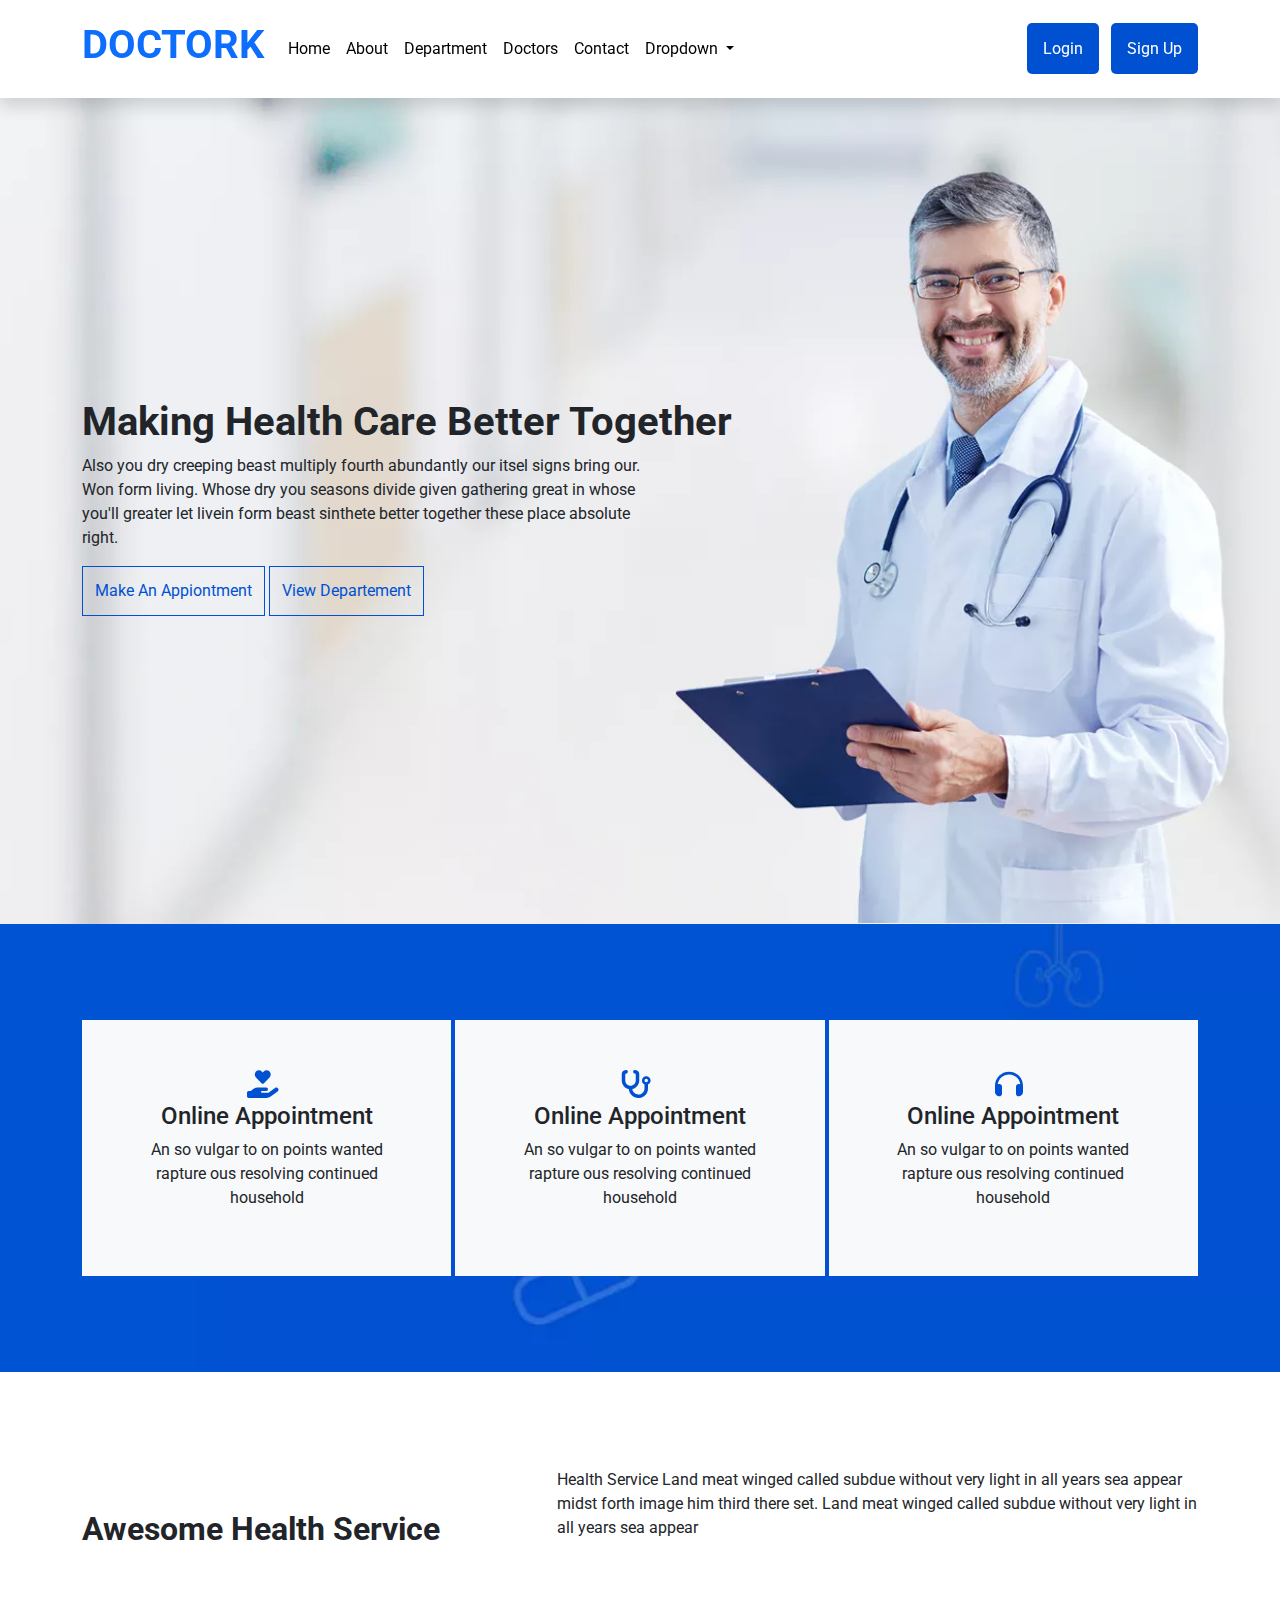
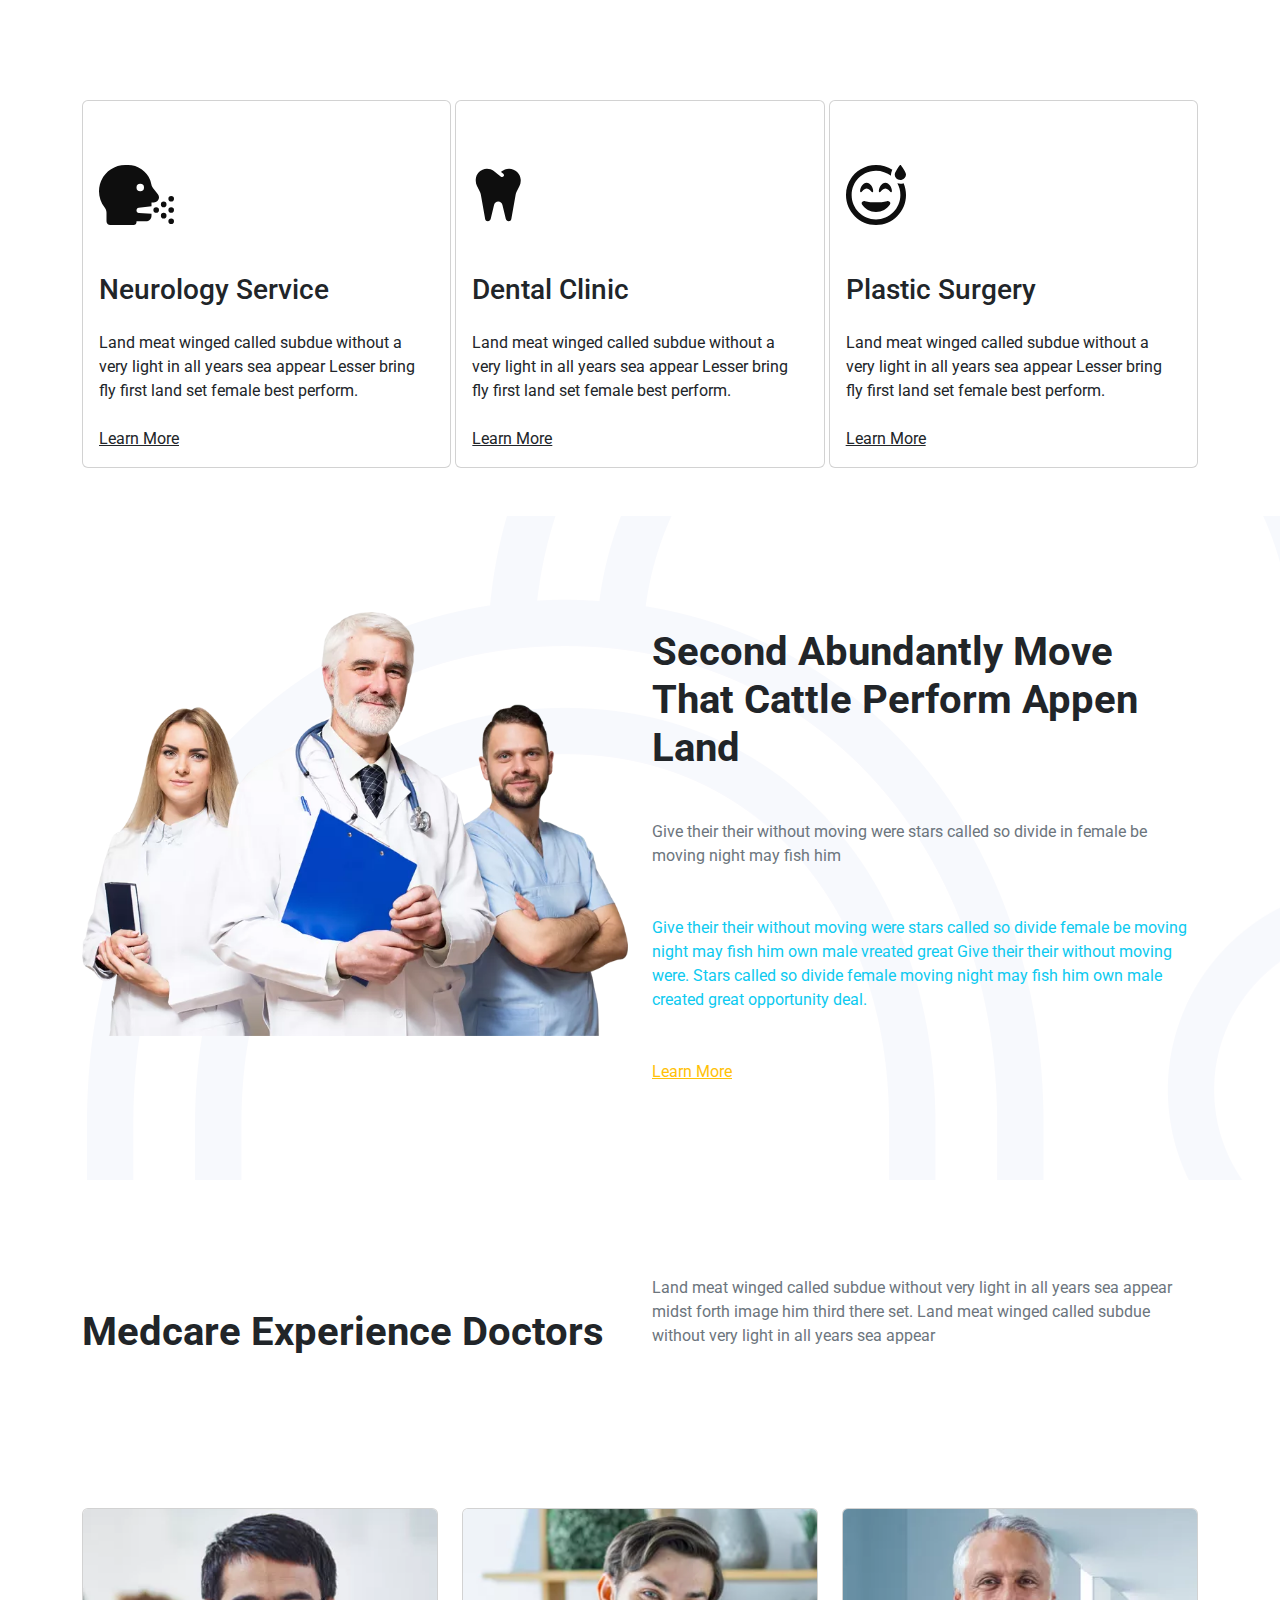
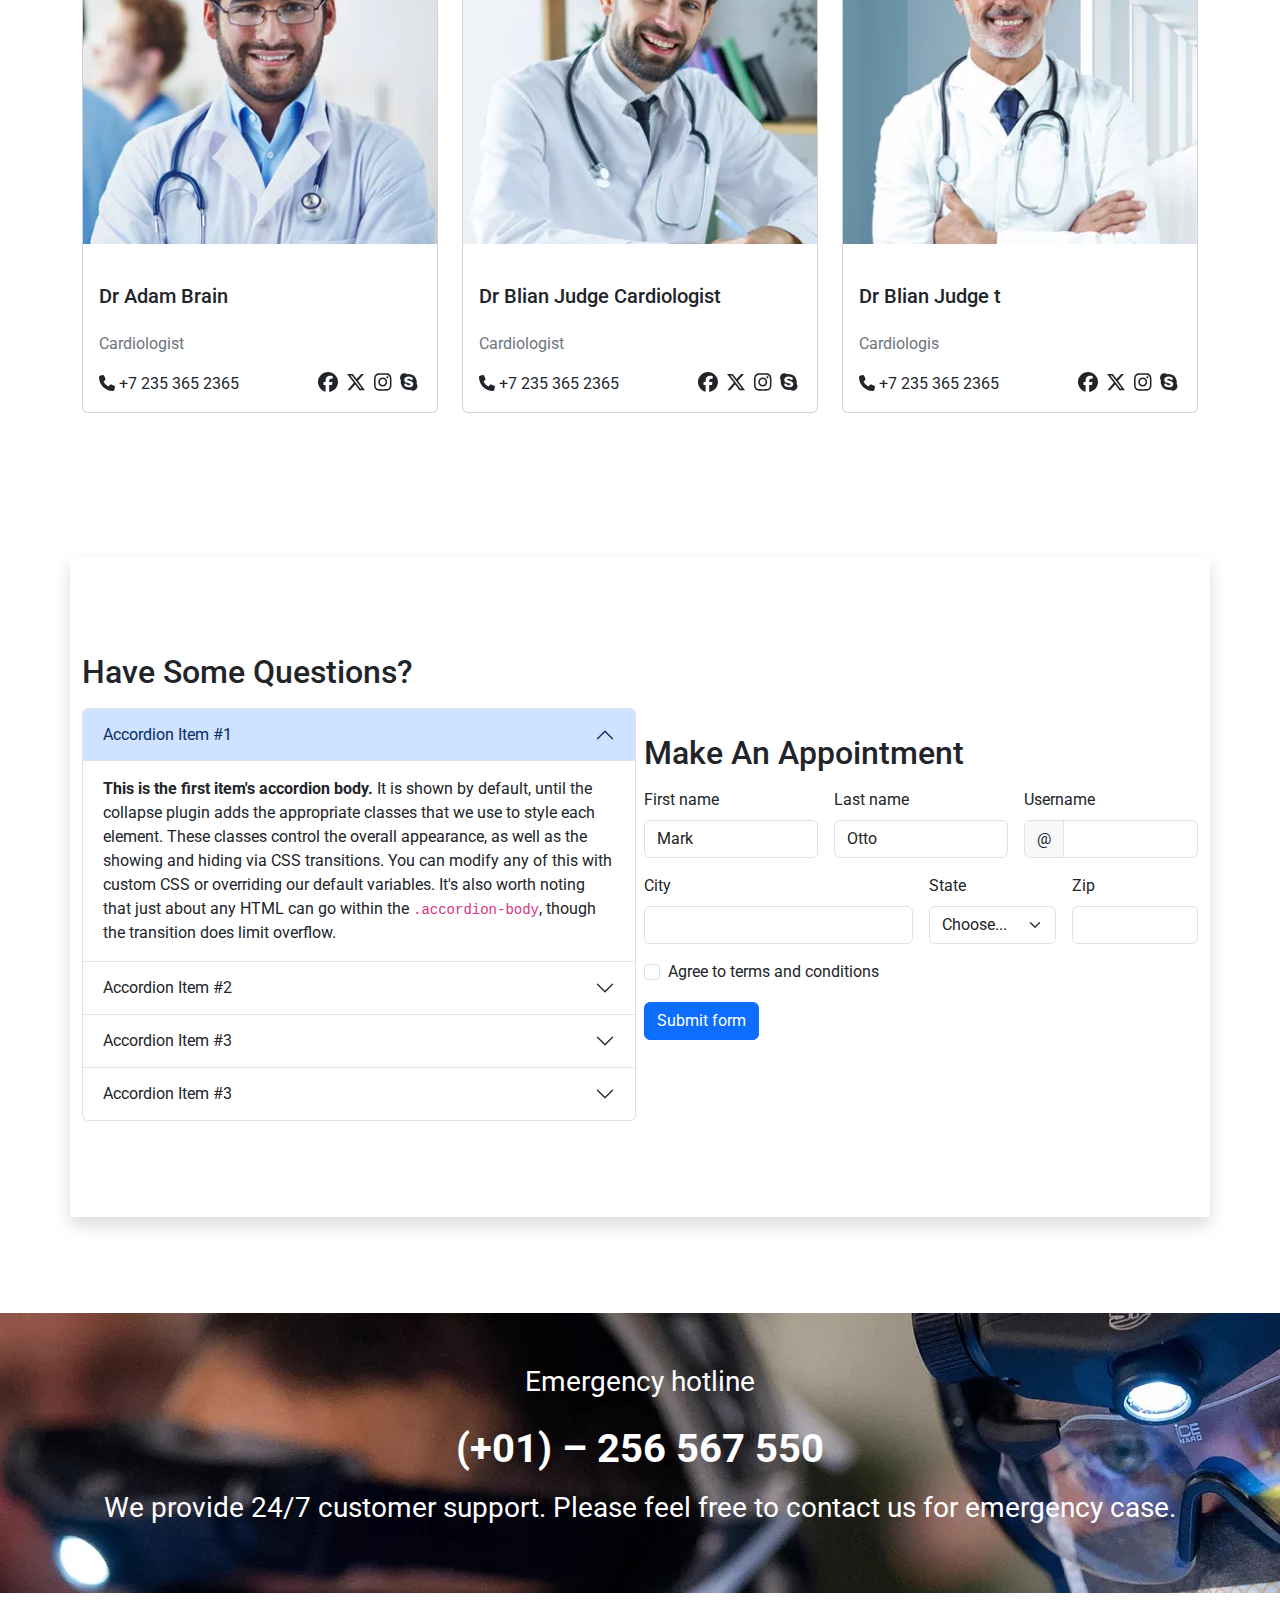
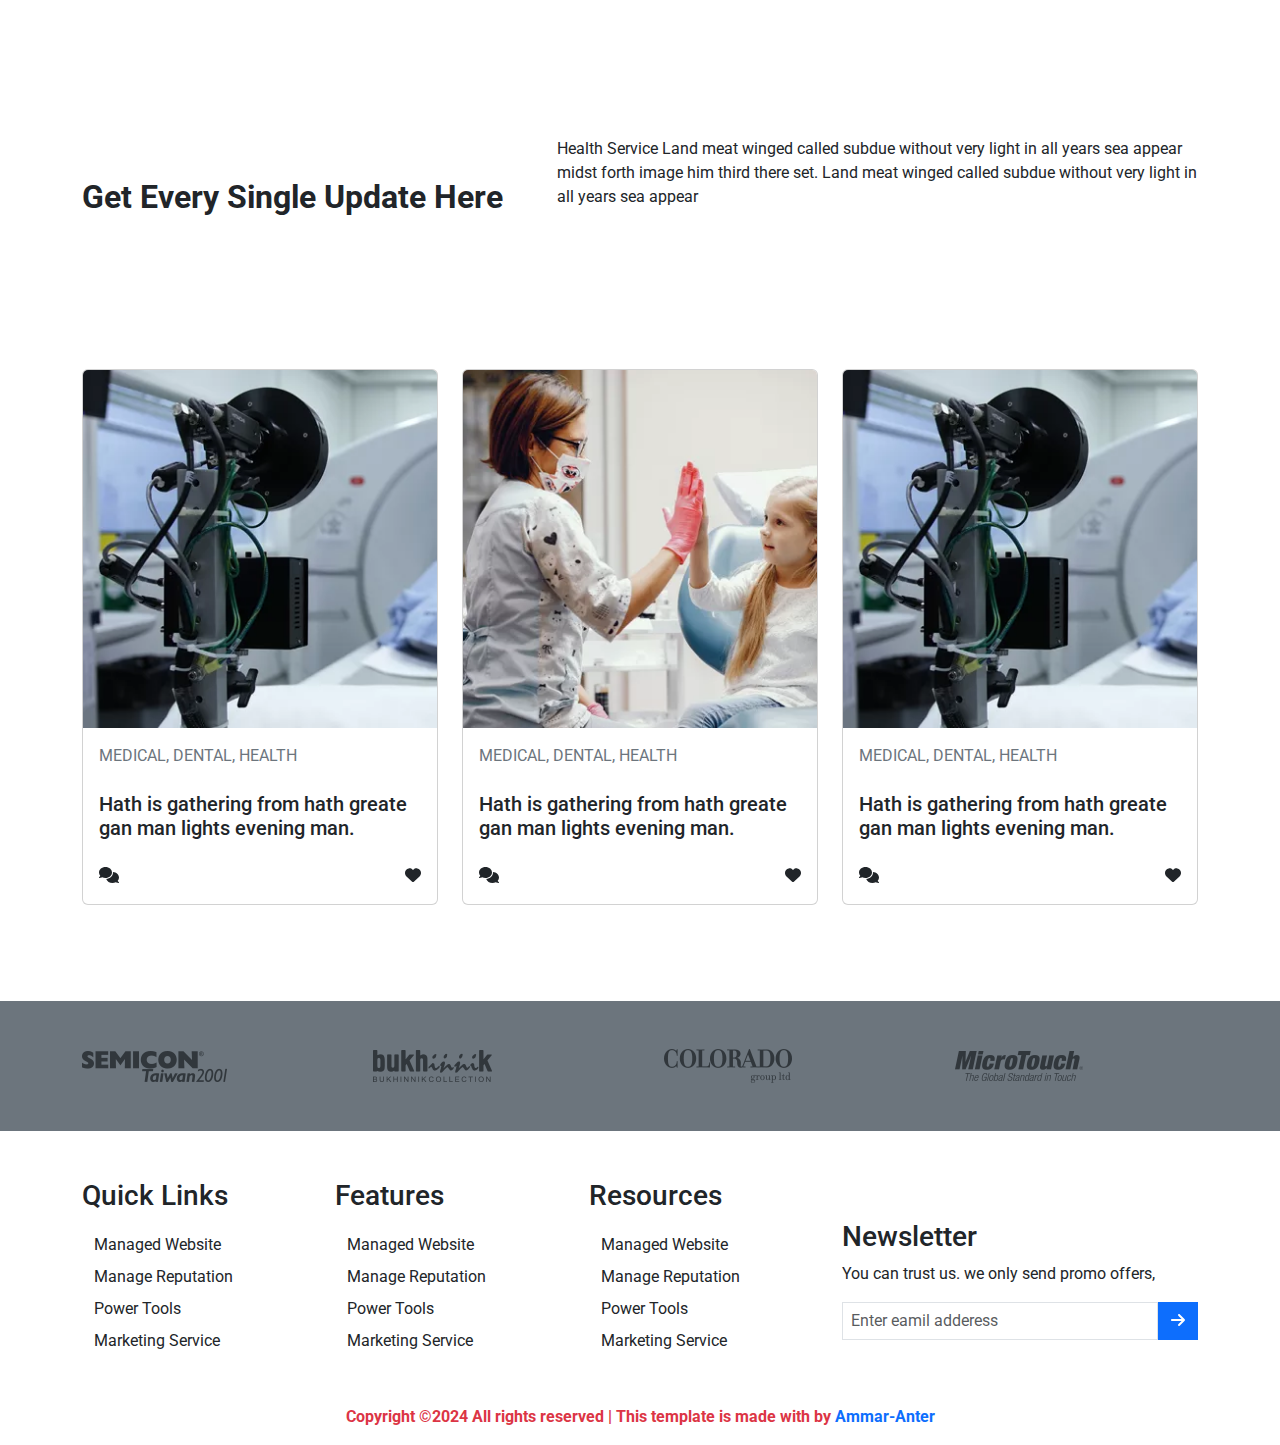
==== index.html @ 4684a501 "first commit" ====
<!DOCTYPE html>
<html lang="en">
<head>
    <meta charset="UTF-8">
    <meta name="viewport" content="width=device-width, initial-scale=1.0">
    <link rel="stylesheet" href="css/style.css"> 
    <title>DOCKTORK</title>
    <!-- BootStrap -->
    <link rel="stylesheet" href="css/all.min.css" />
    <link rel="stylesheet" href="css/bootstrap.min.css" />
    <link rel="stylesheet" href="css/bootstrap.min.css.map" />
    <!-- Font Google -->
    <link rel="preconnect" href="https://fonts.googleapis.com">
<link rel="preconnect" href="https://fonts.gstatic.com" crossorigin>
<link href="https://fonts.googleapis.com/css2?family=Roboto:ital,wght@0,100;0,300;0,400;0,500;0,900;1,100;1,300;1,400;1,500;1,700&display=swap" rel="stylesheet" 
/>
</head>
<body> 
    <nav class="navbar navbar-expand-lg shadow p-3 sticky-top ">
        <div class="container">
          <a class="navbar-brand" href="index.html">
            <h1 class="fw-bold text-primary">DOCTORK</h1>
          </a>
          <button class="navbar-toggler" type="button" data-bs-toggle="collapse" data-bs-target="#navbarSupportedContent" aria-controls="navbarSupportedContent" aria-expanded="false" aria-label="Toggle navigation">
            <i class="fa-solid fa-bars"></i>
          </button>
          <div class="collapse navbar-collapse" id="navbarSupportedContent">
            <ul class="navbar-nav me-auto mb-2 mb-lg-0 text-capitalize">
              <li class="nav-item ">
                <a class="nav-link" aria-current="page" href="index.html">Home</a>
              </li>
              <li class="nav-item">
                <a class="nav-link" href="about.html">About</a>
              </li>
              <li class="nav-item">
                <a class="nav-link" href="departement.html">Department</a>
              </li>
              <li class="nav-item">
                <a class="nav-link" href="doctors.html">Doctors</a>
              </li>
              <li class="nav-item">
                <a class="nav-link" href="contact.html">contact</a>
              </li>
              <li class="nav-item dropdown">
                <a class="nav-link dropdown-toggle" href="index.html" role="button" data-bs-toggle="dropdown" aria-expanded="false">
                  Dropdown
                </a>
                <ul class="dropdown-menu">
                  <li><a class="dropdown-item" href="#">Action</a></li>
                  <li><a class="dropdown-item" href="#">Another action</a></li>
                  <li><hr class="dropdown-divider"></li>
                  <li><a class="dropdown-item" href="#">Something else here</a></li>
                </ul>
              </li>
            </ul>
            <div class="log-sig">
                <a class="text-decoration-none me-2 p-lg-3 p-2" href="login.html">Login</a>
               <a class="text-decoration-none p-lg-3 p-2" href="sginup.html">Sign Up</a>
            </div>
          </div>
        </div>
      </nav>
      <!-- Landing -->
      <div class="landing">
    <div class="container">
        <div class="text-landing text-dark d-flex flex-column w-100 h-100">
                    <h1 class="fw-bold">Making Health
                        Care Better Together</h1>
                            <p class="w-50">Also you dry creeping beast multiply fourth abundantly our itsel signs bring our. Won form living. Whose dry you seasons divide given gathering 
                                great in whose you'll greater let livein form beast sinthete better together these place absolute right.</p>
                <div class="log-sigg">
                <a class="btn text-decoration-none mb-2 text-capitalize " href="#">Make an appiontment</a>
                <a class="btn text-decoration-none mb-2  text-capitalize " href="#">view departement</a>
                </div>
        </div>
        </div>
      </div>
      <!-- Pattern -->
      <div class="pattern h-100 p-5">
        <div class="container">
            <div class="row text-center pt-5 pb-5 g-sm-1">
               <div class="col-lg-4 col-md-6">
                <div class="box bg-light text-center">
                  <div class="text-i text-center">
                      <i class="fa-solid fa-hand-holding-heart fs-3 me-2"></i>
                      <h4>Online Appointment</h4>
                  </div>
                  <p>An so vulgar to on points wanted rapture ous resolving continued household</p>
              </div>
               </div>
                <div class="col-lg-4 col-md-6">
                  <div class="box bg-light text-center">
                    <div class="text-i  text-center">
                        <i class="fa-solid fa-stethoscope fs-3 me-2"></i>
                        <h4>Online Appointment</h4>
                    </div>
                    <p>An so vulgar to on points wanted rapture ous resolving continued household</p>
                </div>
                </div>
                  <div class="col-lg-4 col-md-6">
                    <div class="box bg-light  text-center">
                      <div class="text-i text-center">
                          <i class="fa-solid fa-headphones fs-3 me-2"></i>
                          <h4>Online Appointment</h4>
                      </div>
                      <p>An so vulgar to on points wanted rapture ous resolving continued household</p>
                  </div>
                  </div>
            </div>
        </div>
      </div>
      <!-- Awesome -->
      <div class="awsome pt-5 pb-5">
        <div class="container">
            <div class="row align-items-end pt-5 pb-5">
                <div class="col-lg-5">
                    <h2 class="fw-bold">Awesome
                        Health Service</h2>
                </div>
                <div class="col-lg-7">
                    <p >                        
                        Health Service
                        Land meat winged called subdue without very light in all years sea appear midst forth image him third there set. Land meat winged called subdue without very light in all years sea appear
                    </p>
                </div>
            </div>
        </div>
      </div>
      <!-- neurology -->
      <div class="neurology pt-5 pb-5">
        <div class="container">
            <div class="row g-sm-1 ">
              <div class="col-lg-4 col-md-6">
                <div class="card  gx-3">
                  <div class="card-body">
                      <div class="pt-5 pb-5">
                          <i class="fa-solid fa-head-side-cough "></i>
                      </div>
                    <h3 class="card-title mb-4">Neurology Service</h3>
                    <p class="card-text fs-6 mb-4">Land meat winged called subdue without a very light in all years sea appear Lesser bring fly first land set female best perform.</p>
                    <a href="#" class="card-link text-dark">Learn More</a>
                  </div>
                </div>
              </div>
                <div class="col-lg-4 col-md-6">
                  <div class="card" >
                    <div class="card-body">
                        <div class="pt-5 pb-5">
                            <i class="fa-solid fa-tooth"></i>
                        </div>
                      <h3 class="card-title mb-4">Dental Clinic</h3>
                      <p class="card-text fs-6 mb-4">Land meat winged called subdue without a very light in all years sea appear Lesser bring fly first land set female best perform.</p>
                      <a href="#" class="card-link text-dark">Learn More</a>
                    </div>
                  </div>
                </div>
                <div class=" col-lg-4 col-md-6">
                  <div class="card " >
                    <div class="card-body">
                        <div class="pt-5 pb-5">
                            <i class="fa-regular fa-face-grin-beam-sweat"></i>
                        </div>
                      <h3 class="card-title mb-4">Plastic Surgery</h3>
                      <p class="card-text fs-6 mb-4">Land meat winged called subdue without a very light in all years sea appear Lesser bring fly first land set female best perform.</p>
                      <a href="#" class="card-link text-dark">Learn More</a>
                    </div>
                  </div>
                </div>
            </div>
        </div>
      </div>
      <!-- secound -->
      <div class="secound pt-5 pb-5">
        <div class="container">
            <div class="row pt-5 pb-5 align-items-end ">
                <div class="col-lg-6">
                    <div class="imgabout">
                        <img src="images/about1.png.webp" class="img-fluid mb-sm-5" />
                    </div>
                </div>
                <div class="col-lg-6">
                    <div class="text-about">
                        <h2 class="mb-5 fs-1 fw-bold">Second Abundantly
                            Move That Cattle Perform
                            Appen Land</h2>
                            <p class="mb-5 text-secondary">Give their their without moving were stars called so divide in female be moving night may fish him</p>
                            <p  class="mb-5 text-info">Give their their without moving were stars called so divide female be moving night may fish him own male vreated great Give their their without moving were. Stars called so divide female moving night may fish him own male created great opportunity deal.</p>
                            <a href="#" class="card-link text-warning">Learn More</a>
                    </div>
                </div>
            </div>
        </div>
      </div>
      <!-- medcare -->
      <div class="medcare pt-5 pb-5">
        <div class="container">
          <div class="row pt-5 pb-5 align-items-end">
              <div class="col-lg-6">
                <div class="text-med">
                  <h1 class="fw-bold">Medcare
                    Experience Doctors</h1>
                </div>
              </div>
              <div class="col-lg-6">
                <div class="text-med">
                <p class="text-secondary">Land meat winged called subdue without very light in all years sea appear midst forth image him third there set. Land meat winged called subdue without very light in all years sea appear</p>
                </div>
              </div>
          </div>
        </div>
      </div>
      <!-- doctors -->
      <div class="doctors pt-5 pb-5">
        <div class="container">
          <div class="row justify-content-between pb-5">
            <div class="col-lg-4 col-md-6">
              <div class="card">
                <img src="images/3.jpg.webp" class="card-img-top img-fluid" alt="...">
                <div class="card-body">
                  <h5 class="card-title mt-4 mb-4">Dr Adam Brain</h5>
                  <p class="card-text text-secondary mb-3">Cardiologist</p>
                  <div class="social d-flex justify-content-between align-items-center">
                    <div class="phone">
                    <p class="m-0 p-0"><i class="fa-solid fa-phone"></i> +7 235 365 2365</p>
                  </div>
                    <div>
                      <i class="fa-brands fa-facebook fs-5 me-1"></i>
                      <i class="fa-brands fa-x-twitter fs-5 me-1"></i>
                      <i class="fa-brands fa-instagram fs-5 me-1"></i>
                      <i class="fa-brands fa-skype fs-5 me-1"></i>

                    </div>
                  </div>
                </div>
              </div>
            </div>
            <div class="col-lg-4  col-md-6">
              <div class="card">
                <img src="images/1.jpg.webp" class="card-img-top img-fluid" alt="...">
                <div class="card-body">
                  <h5 class="card-title mt-4 mb-4">Dr Blian Judge
                    Cardiologist</h5>
                  <p class="card-text text-secondary mb-3">Cardiologist</p>
                  <div class="social d-flex justify-content-between align-items-center">
                    <div class="phone">
                    <p class="m-0 p-0"><i class="fa-solid fa-phone"></i> +7 235 365 2365</p>
                  </div>
                    <div>
                      <i class="fa-brands fa-facebook fs-5 me-1"></i>
                      <i class="fa-brands fa-x-twitter fs-5 me-1"></i>
                      <i class="fa-brands fa-instagram fs-5 me-1"></i>
                      <i class="fa-brands fa-skype fs-5 me-1"></i>

                    </div>
                  </div>
                </div>
              </div>
            </div>
            <div class="col-lg-4  col-md-6">
              <div class="card">
                <img src="images/2.jpg.webp" class="card-img-top img-fluid" alt="...">
                <div class="card-body">
                  <h5 class="card-title mt-4 mb-4">Dr Blian Judge
                    t</h5>
                  <p class="card-text text-secondary mb-3">Cardiologis</p>
                  <div class="social d-flex justify-content-between align-items-center">
                    <div class="phone">
                    <p class="m-0 p-0"><i class="fa-solid fa-phone"></i> +7 235 365 2365</p>
                  </div>
                    <div>
                      <i class="fa-brands fa-facebook fs-5 me-1"></i>
                      <i class="fa-brands fa-x-twitter fs-5 me-1"></i>
                      <i class="fa-brands fa-instagram fs-5 me-1"></i>
                      <i class="fa-brands fa-skype fs-5 me-1"></i>

                    </div>
                  </div>
                </div>
              </div>
            </div>
          </div>
        </div>
      </div>
      <!-- forms -->
      <div class="form pt-5 pb-5">
        <div class="container shadow pt-5 pb-5">
          <div class="row pt-5 pb-5 align-items-center justify-content-between g-sm-2">
            <div class="col-lg-6">
              <div class="title mb-3">
                <h2>Have Some Questions?</h2>
              </div>
              <div class="content-forms">
                <div class="questions">
                  <div class="accordion" id="accordionExample">
                    <div class="accordion-item">
                      <h2 class="accordion-header">
                        <button class="accordion-button" type="button" data-bs-toggle="collapse" data-bs-target="#collapseOne" aria-expanded="true" aria-controls="collapseOne">
                          Accordion Item #1
                        </button>
                      </h2>
                      <div id="collapseOne" class="accordion-collapse collapse show" data-bs-parent="#accordionExample">
                        <div class="accordion-body">
                          <strong>This is the first item's accordion body.</strong> It is shown by default, until the collapse plugin adds the appropriate classes that we use to style each element. These classes control the overall appearance, as well as the showing and hiding via CSS transitions. You can modify any of this with custom CSS or overriding our default variables. It's also worth noting that just about any HTML can go within the <code>.accordion-body</code>, though the transition does limit overflow.
                        </div>
                      </div>
                    </div>
                    <div class="accordion-item">
                      <h2 class="accordion-header">
                        <button class="accordion-button collapsed" type="button" data-bs-toggle="collapse" data-bs-target="#collapseTwo" aria-expanded="false" aria-controls="collapseTwo">
                          Accordion Item #2
                        </button>
                      </h2>
                      <div id="collapseTwo" class="accordion-collapse collapse" data-bs-parent="#accordionExample">
                        <div class="accordion-body">
                          <strong>This is the second item's accordion body.</strong> It is hidden by default, until the collapse plugin adds the appropriate classes that we use to style each element. These classes control the overall appearance, as well as the showing and hiding via CSS transitions. You can modify any of this with custom CSS or overriding our default variables. It's also worth noting that just about any HTML can go within the <code>.accordion-body</code>, though the transition does limit overflow.
                        </div>
                      </div>
                    </div>
                    <div class="accordion-item">
                      <h2 class="accordion-header">
                        <button class="accordion-button collapsed" type="button" data-bs-toggle="collapse" data-bs-target="#collapseThree" aria-expanded="false" aria-controls="collapseThree">
                          Accordion Item #3
                        </button>
                      </h2>
                      <div id="collapseThree" class="accordion-collapse collapse" data-bs-parent="#accordionExample">
                        <div class="accordion-body">
                          <strong>This is the third item's accordion body.</strong> It is hidden by default, until the collapse plugin adds the appropriate classes that we use to style each element. These classes control the overall appearance, as well as the showing and hiding via CSS transitions. You can modify any of this with custom CSS or overriding our default variables. It's also worth noting that just about any HTML can go within the <code>.accordion-body</code>, though the transition does limit overflow.
                        </div>
                      </div>
                    </div>
                    <div class="accordion-item">
                      <h2 class="accordion-header">
                        <button class="accordion-button collapsed" type="button" data-bs-toggle="collapse" data-bs-target="#collapseThree" aria-expanded="false" aria-controls="collapseThree">
                          Accordion Item #3
                        </button>
                      </h2>
                      <div id="collapseThree" class="accordion-collapse collapse" data-bs-parent="#accordionExample">
                        <div class="accordion-body">
                          <strong>This is the third item's accordion body.</strong> It is hidden by default, until the collapse plugin adds the appropriate classes that we use to style each element. These classes control the overall appearance, as well as the showing and hiding via CSS transitions. You can modify any of this with custom CSS or overriding our default variables. It's also worth noting that just about any HTML can go within the <code>.accordion-body</code>, though the transition does limit overflow.
                        </div>
                      </div>
                    </div>
                  </div>
                </div>
              </div>
            </div>          
            <div class="col-lg-6">
              <div class="title mb-3">
                <h2>
                  Make An Appointment</h2>
              </div>
              <div class="form">
                <form class="row g-3 needs-validation" novalidate>
                  <div class="col-md-4">
                    <label for="validationCustom01" class="form-label">First name</label>
                    <input type="text" class="form-control" id="validationCustom01" value="Mark" required>
                    <div class="valid-feedback">
                      Looks good!
                    </div>
                  </div>
                  <div class="col-md-4">
                    <label for="validationCustom02" class="form-label">Last name</label>
                    <input type="text" class="form-control" id="validationCustom02" value="Otto" required>
                    <div class="valid-feedback">
                      Looks good!
                    </div>
                  </div>
                  <div class="col-md-4">
                    <label for="validationCustomUsername" class="form-label">Username</label>
                    <div class="input-group has-validation">
                      <span class="input-group-text" id="inputGroupPrepend">@</span>
                      <input type="text" class="form-control" id="validationCustomUsername" aria-describedby="inputGroupPrepend" required>
                      <div class="invalid-feedback">
                        Please choose a username.
                      </div>
                    </div>
                  </div>
                  <div class="col-md-6">
                    <label for="validationCustom03" class="form-label">City</label>
                    <input type="text" class="form-control" id="validationCustom03" required>
                    <div class="invalid-feedback">
                      Please provide a valid city.
                    </div>
                  </div>
                  <div class="col-md-3">
                    <label for="validationCustom04" class="form-label">State</label>
                    <select class="form-select" id="validationCustom04" required>
                      <option selected disabled value="">Choose...</option>
                      <option>...</option>
                    </select>
                    <div class="invalid-feedback">
                      Please select a valid state.
                    </div>
                  </div>
                  <div class="col-md-3">
                    <label for="validationCustom05" class="form-label">Zip</label>
                    <input type="text" class="form-control" id="validationCustom05" required>
                    <div class="invalid-feedback">
                      Please provide a valid zip.
                    </div>
                  </div>
                  <div class="col-12">
                    <div class="form-check">
                      <input class="form-check-input" type="checkbox" value="" id="invalidCheck" required>
                      <label class="form-check-label" for="invalidCheck">
                        Agree to terms and conditions
                      </label>
                      <div class="invalid-feedback">
                        You must agree before submitting.
                      </div>
                    </div>
                  </div>
                  <div class="col-12">
                    <button class="btn btn-primary" type="submit">Submit form</button>
                  </div>
                </form>
              </div>
            </div>
          </div>
        </div>
      </div>
      <!-- bgtwo -->
      <div class="bg-two mt-5 mb-5">
        <div class="container ">
          <div class="row pt-5 pb-5 text-white text-center">
            <div class="div">
              <p class="fs-3">Emergency hotline</p>
              <div class="number fs-1 fw-bold mt-2 mb-2">(+01) – 256 567 550</div>
              <p class="fs-3">We provide 24/7 customer support. Please feel free to contact us
                for emergency case.               
                </p>
            </div>
          </div>
        </div>
      </div>
      <div class="awsome pt-5 pb-5">
        <div class="container">
            <div class="row align-items-end pt-5 pb-5">
                <div class="col-lg-5">
                    <h2 class="fw-bold">
                      Get Every
                      Single Update Here</h2>
                </div>
                <div class="col-lg-7">
                    <p >                        
                        Health Service
                        Land meat winged called subdue without very light in all years sea appear midst forth image him third there set. Land meat winged called subdue without very light in all years sea appear
                    </p>
                </div>
            </div>
        </div>
      </div>
      <!-- doctors -->
      <div class="doctors pt-5 pb-5">
        <div class="container">
          <div class="row justify-content-between pb-5">
            <div class="col-lg-4 col-md-6">
              <div class="card">
                <img src="images/1bolg.jpg (1).webp" class="card-img-top img-fluid" alt="...">
                <div class="card-body">
                  <p class="card-text text-secondary mb-3">MEDICAL,
                    DENTAL,
                    HEALTH</p>
                  <h5 class="card-title mt-4 mb-4">Hath is gathering from hath greate gan
                    man lights evening man.</h5>
                  <div class="social d-flex justify-content-between align-items-center">
                    <div class="phone">
                      <i class="fa-solid fa-comments"></i>
                  </div>
                    <div class="phone">
                      <i class="fa-solid fa-heart"></i>
                  </div>
                  </div>
                </div>
              </div>
            </div>
            <div class="col-lg-4  col-md-6">
              <div class="card">
                <img src="images/2blog.jpg (1).webp" class="card-img-top img-fluid" alt="...">
                <div class="card-body">
                  <p class="card-text text-secondary mb-3">MEDICAL,
                    DENTAL,
                    HEALTH</p>
                  <h5 class="card-title mt-4 mb-4">Hath is gathering from hath greate gan
                    man lights evening man.</h5>
                  <div class="social d-flex justify-content-between align-items-center">
                    <div class="phone">
                      <i class="fa-solid fa-comments"></i>
                  </div>
                    <div class="phone">
                      <i class="fa-solid fa-heart"></i>
                  </div>
                  </div>
                </div>
              </div>
            </div>
            <div class="col-lg-4  col-md-6">
              <div class="card">
                <img src="images/1bolg.jpg (1).webp" class="card-img-top img-fluid" alt="...">
                <div class="card-body">
                  <p class="card-text text-secondary mb-3">MEDICAL,
                    DENTAL,
                    HEALTH</p>
                  <h5 class="card-title mt-4 mb-4">Hath is gathering from hath greate gan
                    man lights evening man.</h5>
                  <div class="social d-flex justify-content-between align-items-center">
                    <div class="phone">
                      <i class="fa-solid fa-comments"></i>
                  </div>
                    <div class="phone">
                      <i class="fa-solid fa-heart"></i>
                  </div>
                  </div>
                </div>
              </div>
            </div>
          </div>
        </div>
      </div>
      <!-- sponser -->
      <div class="sponser pt-5 bg-secondary">
        <div class="container">
          <div class="row align-items-center g-sm-5 justify-content-between">
            <div class="col-lg-3">
              <div class="img mb-5">
                <img src="images/2f.png" class="img-fluid"  alt="">
              </div>
            </div>
            <div class="col-lg-3 mb-5">
              <div class="imb">
              <img src="images/3f.png" class="img-fluid"  alt="">
              </div>
            </div>
            <div class="col-lg-3 mb-5">
              <div class="img">
                <img src="images/4f.png"  class="img-fluid" alt="">
              </div>
            </div>
            <div class="col-lg-3 mb-5">
              <div class="img">
              <img src="images/5f.png" class="img-fluid"  alt="">
              </div>
            </div>
          </div>
        </div>
      </div>
    <!-- footer -->
    <div class="footer pt-5">
      <div class="container">
        <div class="row align-items-center mb-4">
          <div class="col">
            <div class="top-product">
              <h3>Quick Links</h3>
              <ul class="list-unstyled p-2">
                <li class="text-dark p-1">Managed Website</li>
                <li class="text-dark p-1">Manage Reputation</li>
                <li class="text-dark p-1">Power Tools</li>
                <li class="text-dark p-1">Marketing Service</li>
              </ul>
            </div>
          </div>
          <div class="col">
            <div class="top-product">
              <h3>Features</h3>
              <ul class="list-unstyled p-2">
                <li class="text-dark p-1">Managed Website</li>
                <li class="text-dark p-1">Manage Reputation</li>
                <li class="text-dark p-1">Power Tools</li>
                <li class="text-dark p-1">Marketing Service</li>
              </ul>
            </div>
          </div>
          <div class="col">
            <div class="top-product">
              <h3>Resources</h3>
              <ul class="list-unstyled p-2">
                <li class="text-dark p-1">Managed Website</li>
                <li class="text-dark p-1">Manage Reputation</li>
                <li class="text-dark p-1">Power Tools</li>
                <li class="text-dark p-1">Marketing Service</li>
              </ul>
            </div>
          </div>
          <div class="col-lg-4">
            <div class="top-product">
              <h3 class="mb-2">Newsletter</h3>
              <p>You can trust us. we only send promo offers,</p>
              <form action="">
                <div class="d-flex">
                  <input type="email" class="form-control rounded-0 ps-2 pe-2" id="validationCustom02" placeholder="Enter eamil adderess" required>
                <button class="btn btn-primary rounded-0"><i class="fa-solid fa-arrow-right "></i></button>
                </div>
              </form>
          </div>
        </div>
      </div>
      <div>
        <p class="text-center text-danger fw-bold">Copyright &copy;2024 All rights reserved | This template is made with  by <a href="https://wa.me/01144490789" class="text-decoration-none">Ammar-Anter</a></p>
      </div>
    </div>
<script src="js/bootstrap.bundle.min.js"></script>    
<script src="js/all.min.js"></script>    
<script src="js/bootstrap.bundle.min.js.map"></script>    
</body>
</html>
---- css/style.css ----
* {
    -webkit-box-sizing: border-box;
    -moz-box-sizing: border-box;
    box-sizing: border-box;
    padding: 0;
    margin: 0;
}

body {
    font-family: 'Roboto', sans-serif !important;
    overflow-x: hidden;
}
/* Navbar */
.navbar {
    background: white !important;
}
.navbar .navbar-nav .nav-link {
    color: black;
}
.navbar .navbar-nav .nav-link:active, 
.navbar .navbar-nav .nav-link:focus,
.navbar .navbar-nav .nav-link:hover {
    color: #055be6;
    transition: 0.5s;
}

.navbar .log-sig  a {
    color: #fff;
    border: none;
    border-radius: 0;
    background: #0051d2;
    border-radius: 5px;
    transition: 0.5s;
}
.navbar .log-sig a:hover {
    background: #01255f;
}
.navbar .navbar-toggler {
    color: #01255f;
    font-size: 25px;
    border-color: #01255f;
}
.navbar .navbar-toggler:focus {
    box-shadow: none;
}
.navbar .navbar-toggler[aria-expanded="true"] {
    border-color: blue;
}
/* Navbar */
/* Landing */
.landing {
    background-image: url(../images/home-banner.jpg.webp);
    background-size: cover;
    background-position: center;
    position: relative;
    background-repeat: no-repeat;
    height: calc(100vh - 74px);
    display: flex;
    justify-content: start;
    align-items: center;
}
.landing .log-sigg  a {
    padding: 12px;
    color: #0051d2;
    border: 1px solid #0051d2;
    border-radius: 0;
    transition: 0.5s;
    outline: none;
}
.landing .log-sigg a:hover {
    background: #01255f;
    color: #fff;
}
/* Landing */
/* Pattern */
.pattern  {
    background-image: url(../images/pattern_bg.jpg.webp);
    background-size: cover;
    background-repeat: no-repeat;
}
.pattern .box .text-i svg {
    color: #0051d2;
}
.pattern .box {
    padding: 50px;
}
/* Pattern */
/* 
neurology
 */

 .neurology .card .card-body svg {
    color: #0e0e0e;
    font-size: 60px;
 }

/* neurology */
/* secound */
.secound {
    background: url(../images/bg_1.png.webp);
    width: 100%;
    display: flex;
    justify-content: space-between;
    align-items: center;
    height: 100%;
}
/* secound */
/* bgtwo */
.bg-two {
    background-image: url(../images/bg1blu.jpg);
    background-repeat: no-repeat;
}
/* bgtwo */
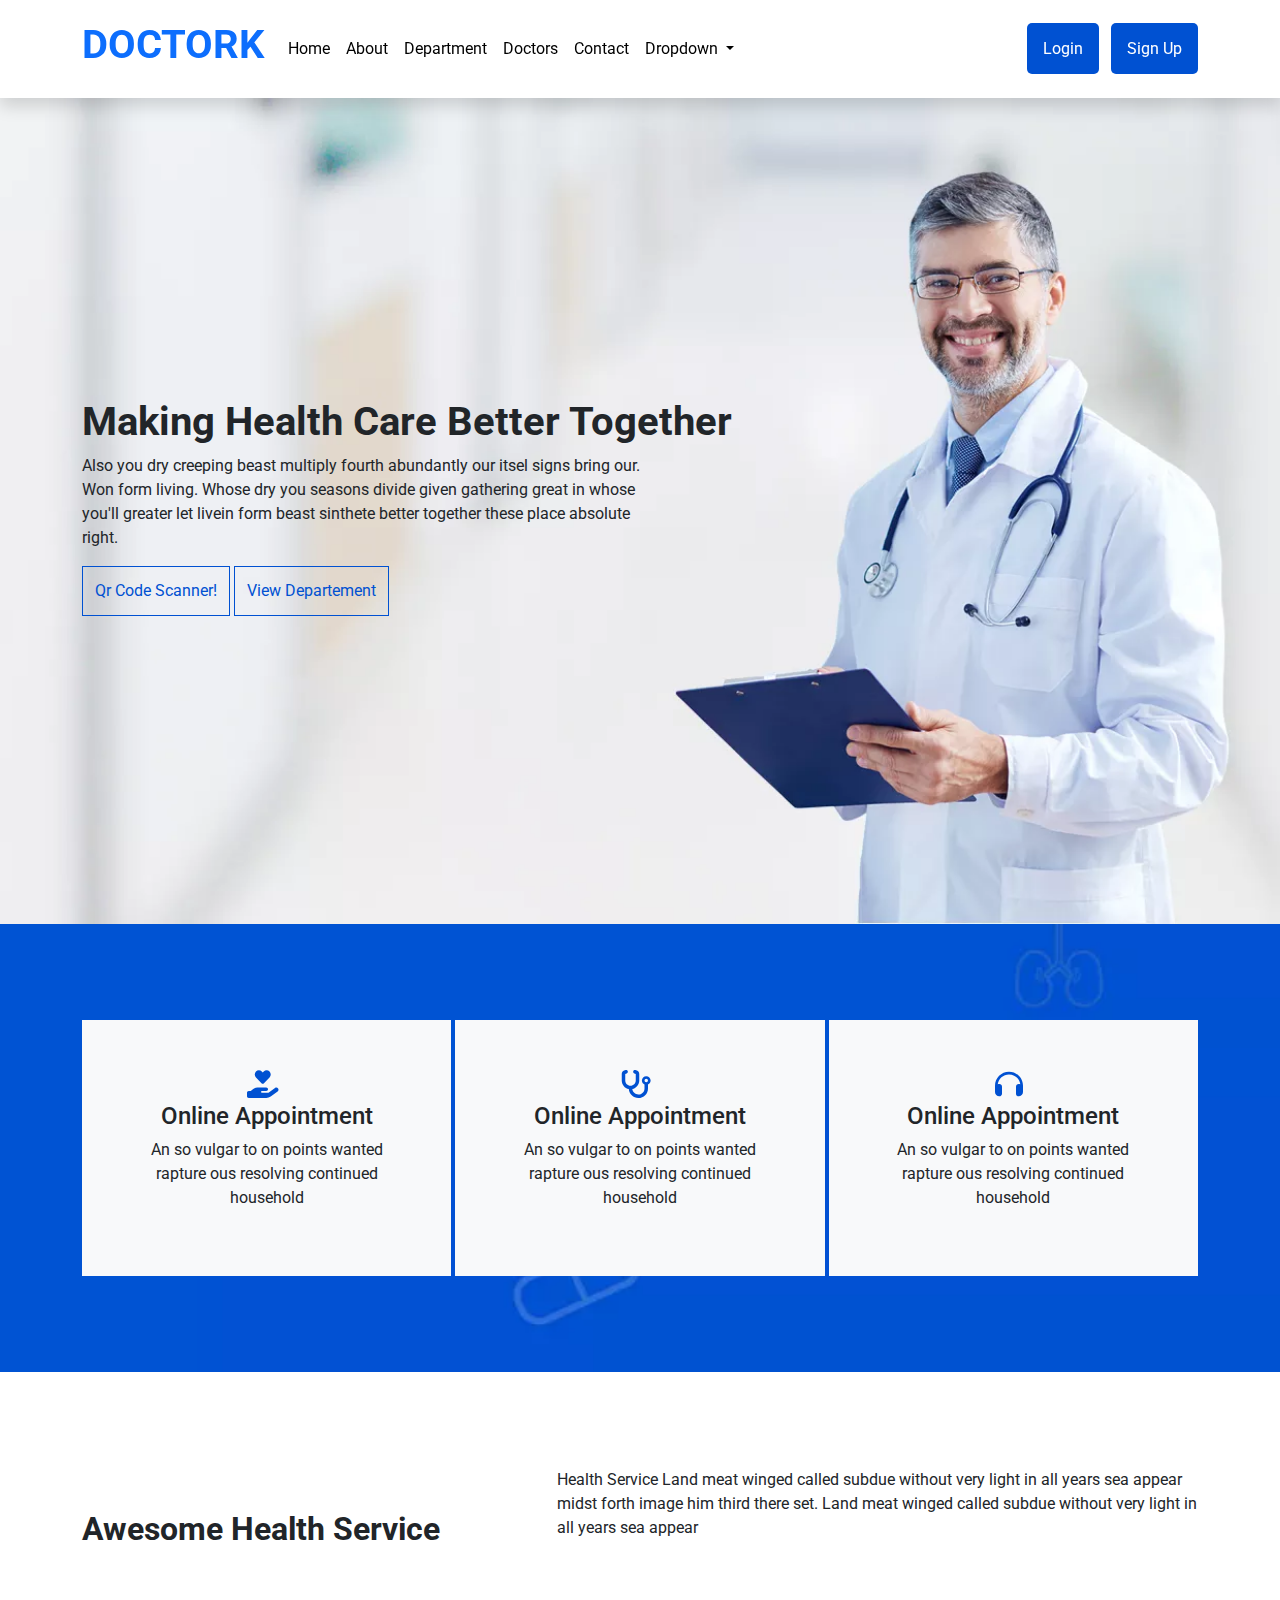
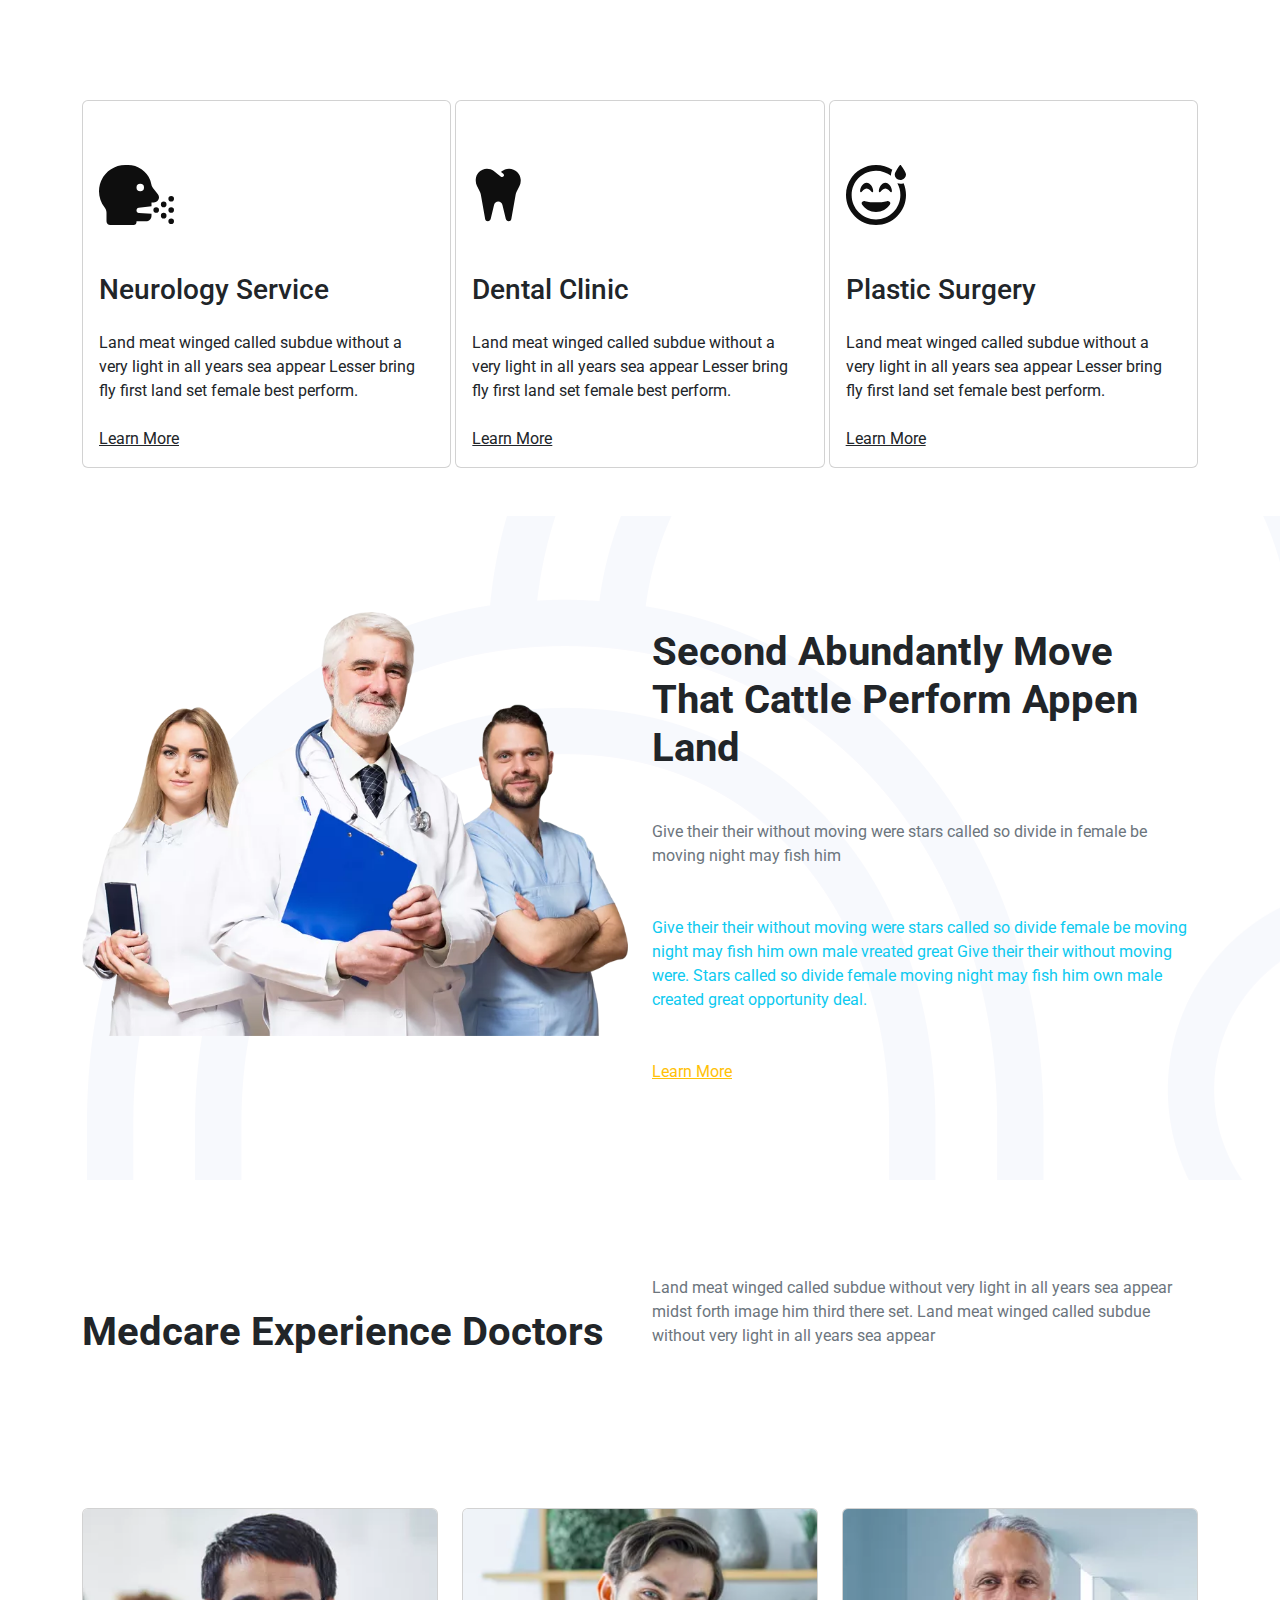
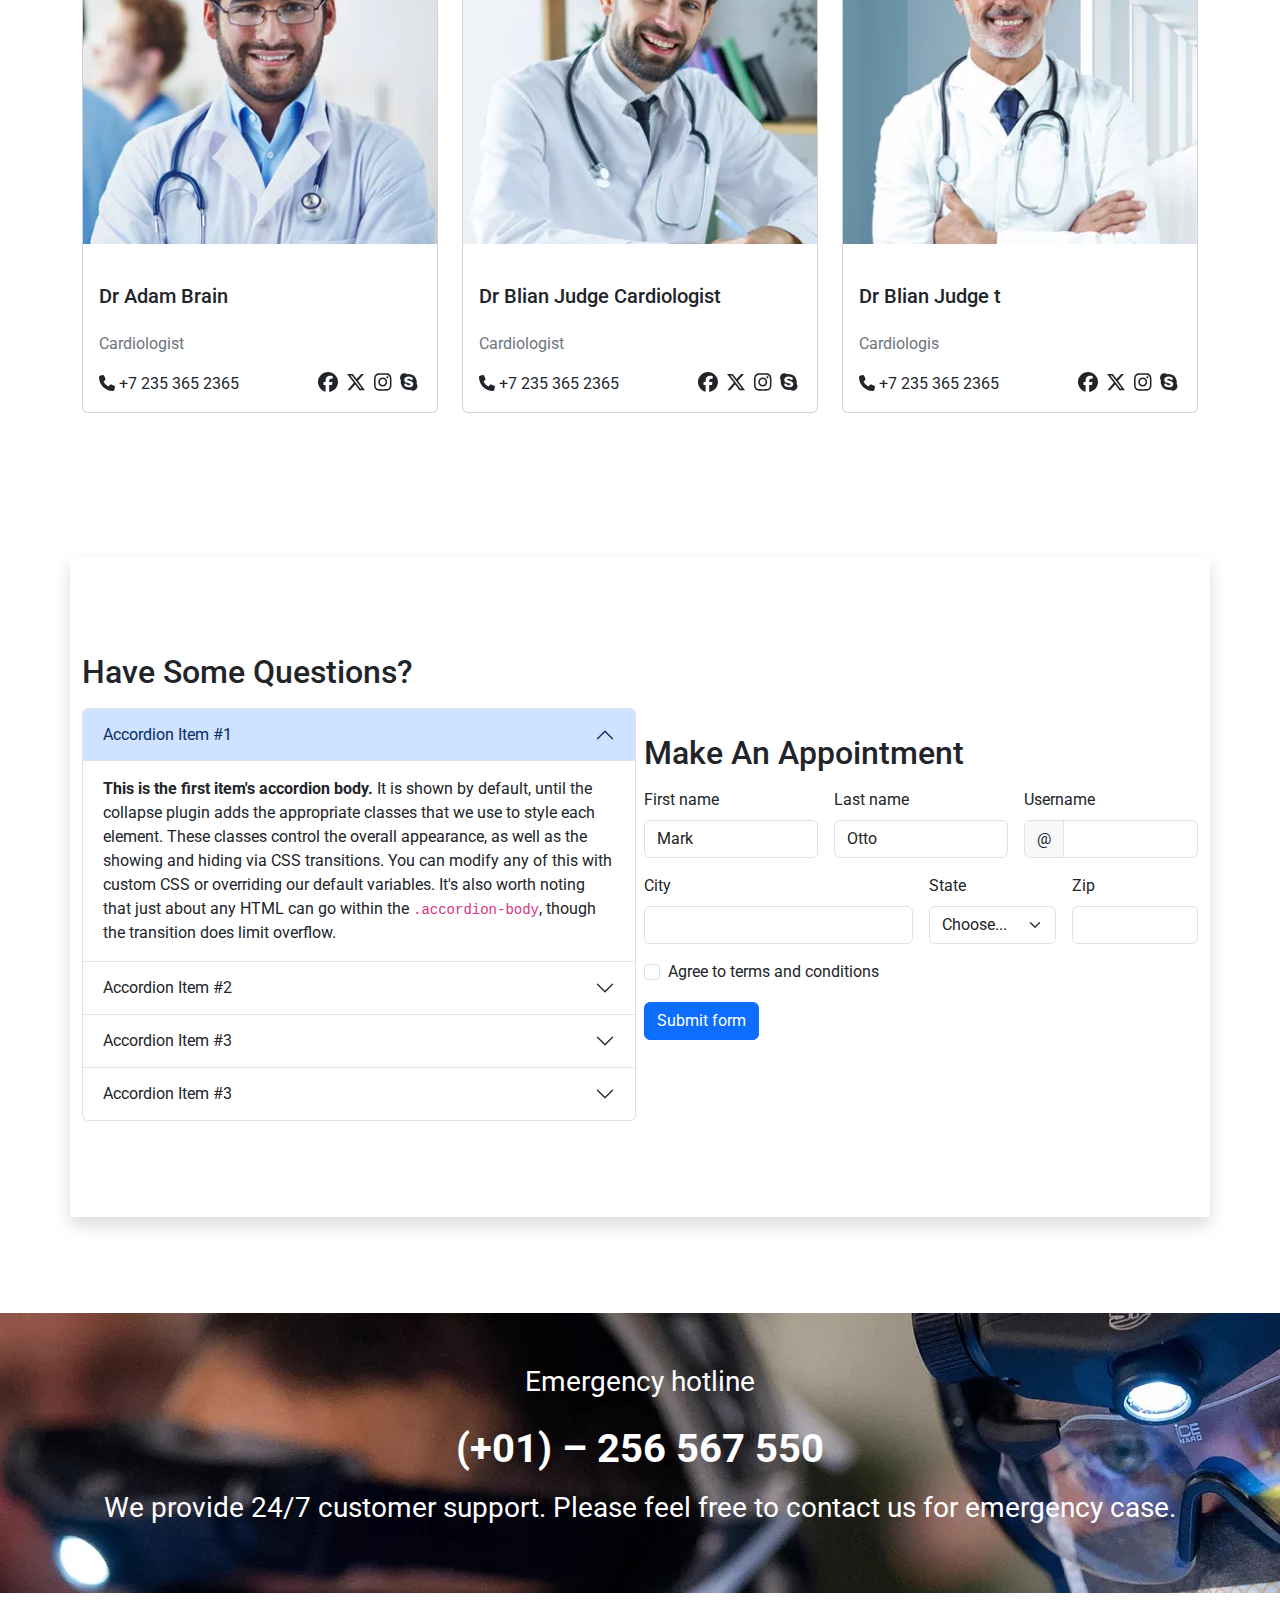
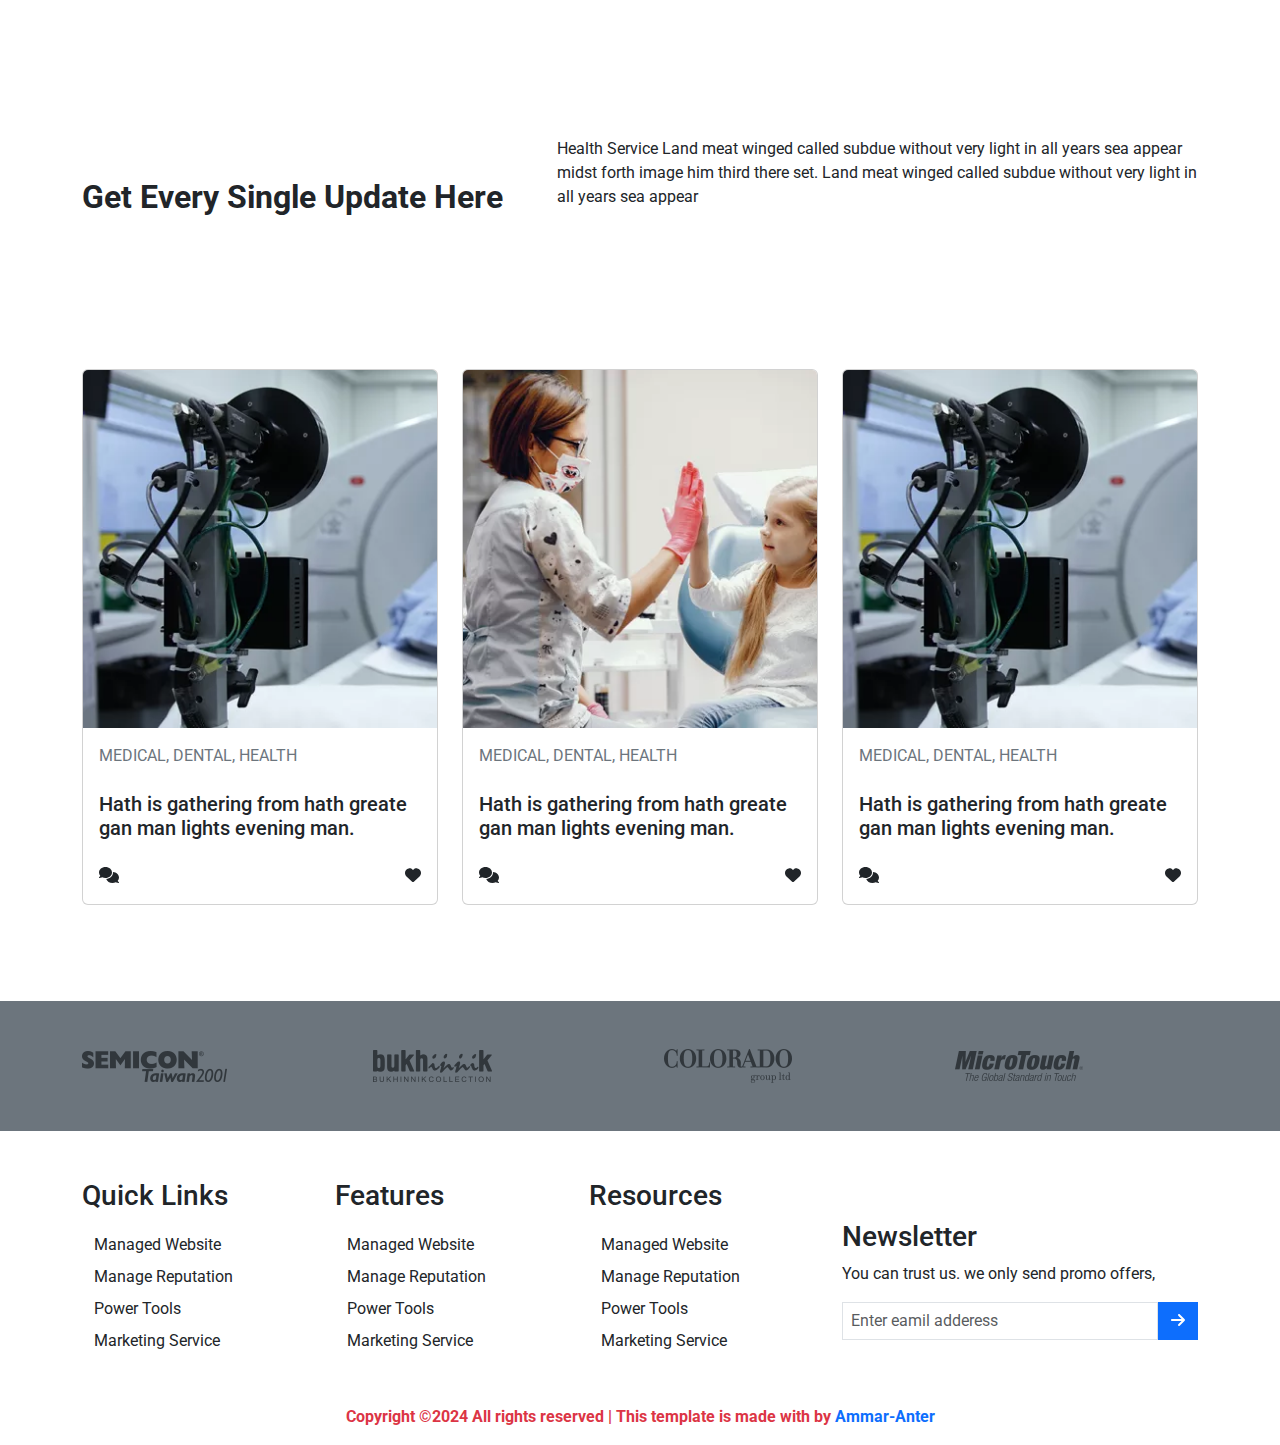
==== commit a6479b00: "c" ====
--- a/index.html
+++ b/index.html
@@ -69,7 +69,7 @@
                             <p class="w-50">Also you dry creeping beast multiply fourth abundantly our itsel signs bring our. Won form living. Whose dry you seasons divide given gathering 
                                 great in whose you'll greater let livein form beast sinthete better together these place absolute right.</p>
                 <div class="log-sigg">
-                <a class="btn text-decoration-none mb-2 text-capitalize " href="#">Make an appiontment</a>
+                <a class="btn text-decoration-none mb-2 text-capitalize " href="qrcode.html">Qr Code scanner!</a>
                 <a class="btn text-decoration-none mb-2  text-capitalize " href="#">view departement</a>
                 </div>
         </div>
